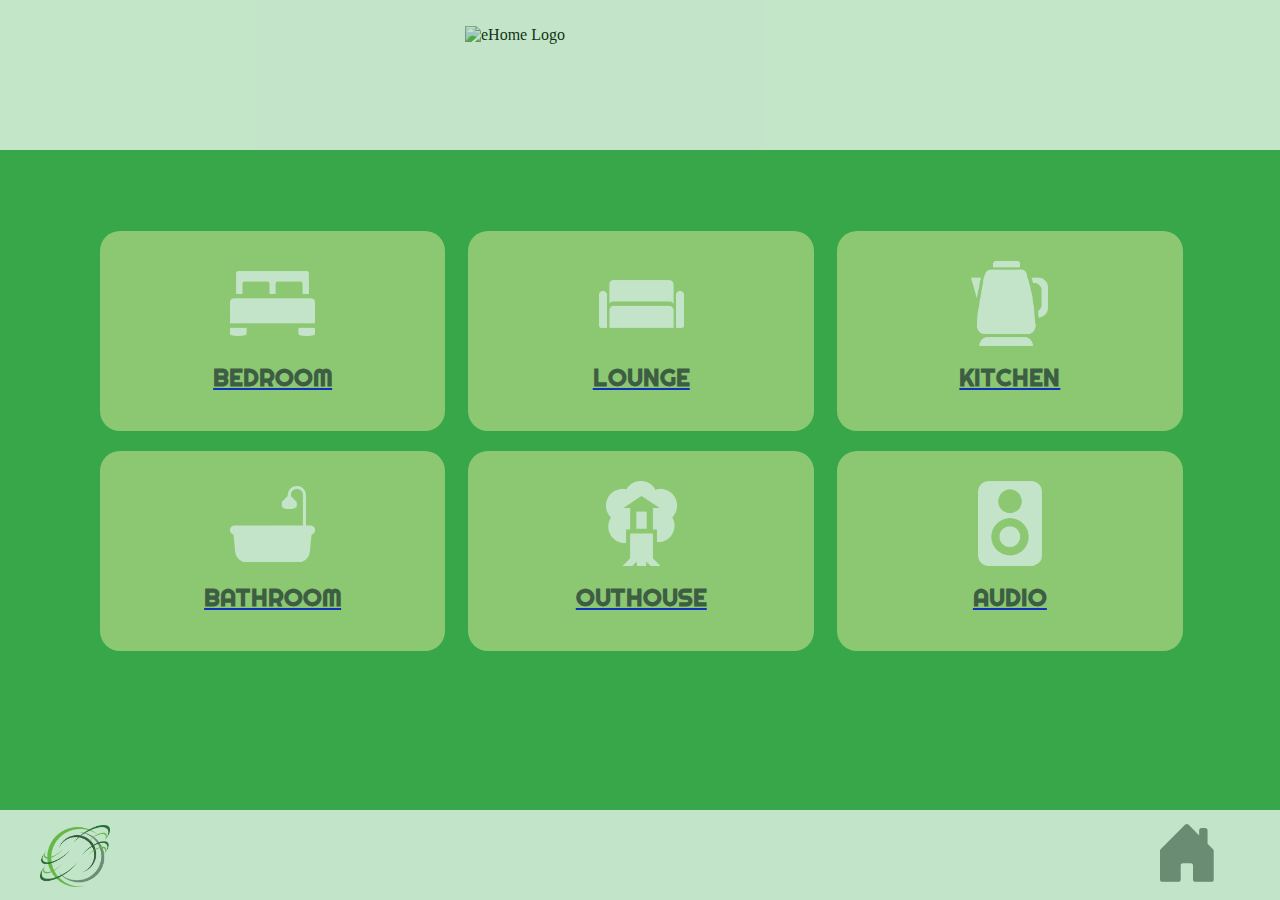
==== index.html @ 530dd0cd "changed file name index" ====
<!DOCTYPE html>
<html lang="en" dir="ltr">

<head>
  <meta charset="utf-8">
  <meta name="viewport" content="width=device-width, initial-scale=1.0">
  <link rel="stylesheet" href="css/main.css">
  <link rel="shortcut icon" href="css/site-images/eworld-logo3.png" type="image/x-icon">
  <link rel="preconnect" href="https://fonts.googleapis.com">
  <link rel="preconnect" href="https://fonts.gstatic.com" crossorigin>
  <link href="https://fonts.googleapis.com/css2?family=Righteous&display=swap" rel="stylesheet">
  <link href="https://fonts.googleapis.com/css2?family=Quicksand:wght@300;400;500;600;700&display=swap"
    rel="stylesheet">
  <title>EHOME</title>
  <link rel="stylesheet" href="https://cdn.jsdelivr.net/npm/bootstrap-icons@1.8.1/font/bootstrap-icons.css">
</head>

<body class="home-body">

  <!-- This div contains the white, top header with the logo inside. -->
  <div class="header"><img class="header-logo" src="css/site-images/ehome-logo1.png" alt="eHome Logo">
    <img class="header-logo2" src="css/site-images/ehome-logo2.png" alt="eHome Logo">
  </div>

  <!-- This div contains the six category boxes on the home page. -->
  <div class="categories-container">

    <!-- The six divs below are the category boxes. -->
    <div class="category-home1">
      <a href="categories1.html">
        <div class="bedroom-icon"></div>
      </a>
      <a href="categories1.html">
        <h1>BEDROOM</h1>
      </a>
    </div>

    <div class="category-home2">
      <a href="categories1.html">
        <div class="lounge-icon"></div>
      </a>
      <a href="categories1.html">
        <h1>LOUNGE</h1>
      </a>
    </div>

    <div class="category-home1">
      <a href="categories1.html">
        <div class="kitchen-icon"></div>
      </a>
      <a href="categories1.html">
        <h1>KITCHEN</h1>
      </a>
    </div>

    <div class="category-home2">
      <a href="categories2.html">
        <div class="bathroom-icon"></div>
      </a>
      <a href="categories2.html">
        <h1>BATHROOM</h1>
      </a>
    </div>

    <div class="category-home1">
      <a href="categories1.html">
        <div class="outhouse-icon"></div>
      </a>
      <a href="categories1.html">
        <h1>OUTHOUSE</h1>
      </a>
    </div>

    <div class="category-home2">
      <a href="categories3.html">
        <div class="audio-icon"></div>
      </a>
      <a href="categories3.html">
        <h1>AUDIO</h1>
      </a>
    </div>

  </div>

  <div class="spacer"></div>

  <!-- This div is for the white footer that hold the pictorial logo & the icons. -->
  <div class="footer">
    <img class="pictorial" src="css/site-images/eworld-logo3.png" alt="Pictorial Logo">
    <i id="home-icon-home" class="bi bi-house-door-fill"></i>
  </div>



</body>

</html>
---- css/main.css ----
html {
  max-width: 100%;
  overflow-x: hidden;
}

.bedroom-icon {
  background-size: contain;
  background-repeat: no-repeat;
  background-position: center;
  width: 55px;
  height: 55px;
  margin: 0 auto;
  margin-top: 20px;
  background-image: url("site-images/bed-icon.png");
}

.lounge-icon {
  background-size: contain;
  background-repeat: no-repeat;
  background-position: center;
  width: 55px;
  height: 55px;
  margin: 0 auto;
  margin-top: 20px;
  background-image: url("site-images/couch-icon.png");
}

.kitchen-icon {
  background-size: contain;
  background-repeat: no-repeat;
  background-position: center;
  width: 55px;
  height: 55px;
  margin: 0 auto;
  margin-top: 20px;
  background-image: url("site-images/kettle-icon.png");
}

.bathroom-icon {
  background-size: contain;
  background-repeat: no-repeat;
  background-position: center;
  width: 55px;
  height: 55px;
  margin: 0 auto;
  margin-top: 20px;
  background-image: url("site-images/bath-icon.png");
}

.outhouse-icon {
  background-size: contain;
  background-repeat: no-repeat;
  background-position: center;
  width: 55px;
  height: 55px;
  margin: 0 auto;
  margin-top: 20px;
  background-image: url("site-images/outhouse-icon.png");
}

.audio-icon {
  background-size: contain;
  background-repeat: no-repeat;
  background-position: center;
  width: 55px;
  height: 55px;
  margin: 0 auto;
  margin-top: 20px;
  background-image: url("site-images/speaker.png");
}

.down-icon {
  background-size: contain;
  background-repeat: no-repeat;
  background-position: center;
  width: 55px;
  height: 55px;
  margin: 0 auto;
  margin-top: 20px;
  background-image: url("site-images/down-icon.png");
}

.lamp-icon {
  background-size: contain;
  background-repeat: no-repeat;
  background-position: center;
  width: 55px;
  height: 55px;
  margin: 0 auto;
  margin-top: 20px;
  background-image: url("site-images/lamp-icon.png");
}

.heater-icon {
  background-size: contain;
  background-repeat: no-repeat;
  background-position: center;
  width: 55px;
  height: 55px;
  margin: 0 auto;
  margin-top: 20px;
  background-image: url("site-images/heater-icon.png");
}

.mirror-icon {
  background-size: contain;
  background-repeat: no-repeat;
  background-position: center;
  width: 55px;
  height: 55px;
  margin: 0 auto;
  margin-top: 20px;
  background-image: url("site-images/mirror-icon.png");
}

.ueboom-icon {
  background-size: contain;
  background-repeat: no-repeat;
  background-position: center;
  width: 55px;
  height: 55px;
  margin: 0 auto;
  margin-top: 20px;
  background-image: url("site-images/ueboom-icon.png");
}

.surround-icon {
  background-size: contain;
  background-repeat: no-repeat;
  background-position: center;
  width: 55px;
  height: 55px;
  margin: 0 auto;
  margin-top: 20px;
  background-image: url("site-images/surround-icon.png");
}

.stereo-icon {
  background-size: contain;
  background-repeat: no-repeat;
  background-position: center;
  width: 55px;
  height: 55px;
  margin: 0 auto;
  margin-top: 20px;
  background-image: url("site-images/speaker.png");
}

h1 {
  font-family: "Righteous", cursive;
  font-size: 14px;
  color: #414042;
}

.health-heading {
  font-family: "Quicksand", sans-serif;
  font-size: 14px;
  margin-left: 8%;
  margin-top: -5px;
  color: #414042;
}

.home-body {
  margin: 0;
  background-color: #37A749;
  background-size: 100% 632px;
  background-image: url("site-images/stereo-verticle.jpg");
}

.options-body {
  margin: 0;
  background-color: #37A749;
  background-size: 100% 632px;
  background-image: url("site-images/lamp-verticle.jpg");
}

.options2-body {
  margin: 0;
  background-color: #37A749;
  background-size: 100% 632px;
  background-image: url("site-images/oven-verticle.jpg");
}

.options3-body {
  margin: 0;
  background-color: #37A749;
  background-size: 100% 632px;
  background-image: url("site-images/mirror-verticle.jpg");
}

.options4-body {
  margin: 0;
  background-color: #37A749;
  background-size: 100% 632px;
  background-image: url("site-images/speaker-verticle.jpg");
}

.header {
  width: 100%;
  height: 100px;
  background-color: white;
  opacity: 70%;
}

.header-logo {
  width: 188px;
  height: 62.5px;
  display: block;
  margin-left: auto;
  margin-right: auto;
  padding-top: 20px;
}

.header-logo2 {
  width: 0%;
  height: 0px;
}

.categories-container {
  display: flex;
  flex-wrap: wrap;
  width: 80%;
  height: 260px;
  margin-top: 20px;
  margin-left: 10%;
}

.spacer, .spacer3 {
  width: 0%;
  height: 0px;
}

.category-home1 {
  width: 45%;
  height: 115px;
  background-color: #B0D684;
  opacity: 70%;
  border-radius: 20px;
  margin-top: 20px;
  text-align: center;
}

.category-home2 {
  width: 45%;
  height: 115px;
  background-color: #B0D684;
  opacity: 70%;
  border-radius: 20px;
  margin-top: 20px;
  text-align: center;
  margin-left: 10%;
}

.footer {
  width: 100%;
  height: 65px;
  background-color: white;
  opacity: 70%;
  position: fixed;
  bottom: 0;
}

.pictorial {
  width: 50px;
  height: 45px;
  margin-left: 20px;
  margin-top: 10px;
}

.bi-house-door-fill {
  font-size: 50px;
  color: #37A749;
  position: fixed;
  bottom: 3px;
  right: 20px;
}

#home-icon-home {
  font-size: 50px;
  color: #808285;
  position: fixed;
  bottom: 3px;
  right: 20px;
}

.categories-container2 {
  display: flex;
  flex-wrap: wrap;
  width: 80%;
  height: 260px;
  margin-top: 20px;
  margin-left: 10%;
  height: 260px;
}

.category-home3, .category-home3-2 {
  width: 45%;
  height: 115px;
  background-color: #B0D684;
  opacity: 70%;
  border-radius: 20px;
  margin-top: 20px;
  text-align: center;
}

.category-home4 {
  width: 45%;
  height: 115px;
  background-color: #B0D684;
  opacity: 70%;
  border-radius: 20px;
  margin-top: 20px;
  text-align: center;
  margin-left: 10%;
}

.category-home5 {
  width: 45%;
  height: 115px;
  background-color: #37A749;
  opacity: 70%;
  border-radius: 20px;
  margin-top: 20px;
  text-align: center;
  margin-left: 10%;
}

.plus-icon-box {
  width: 51px;
  height: 54px;
  margin: 0 auto;
  margin-top: 20px;
}

.bi-plus-circle-fill {
  font-size: 50px;
  color: white;
}

.options-container, .add-container {
  display: flex;
  flex-wrap: wrap;
  width: 90%;
  height: 510px;
  margin-top: 30px;
  margin-left: 5%;
}

.option-box1 {
  width: 100%;
  background-color: #B0D684;
  opacity: 70%;
  border-radius: 20px;
  height: 150px;
  margin-bottom: 10px;
}

.option-box2 {
  width: 100%;
  background-color: #B0D684;
  opacity: 70%;
  border-radius: 20px;
  height: 190px;
  margin-bottom: 10px;
}

.option-box3 {
  width: 100%;
  background-color: #B0D684;
  opacity: 70%;
  border-radius: 20px;
  background-color: #37A749;
  height: 150px;
}

.bi-arrow-left-circle-fill {
  font-size: 45px;
  color: #37A749;
  position: fixed;
  bottom: 5px;
  right: 85px;
}

.option-title {
  font-family: "Righteous", cursive;
  font-size: 20px;
  text-align: center;
  color: #414042;
  margin-top: 20px;
}

h2 {
  font-family: "Righteous", cursive;
  font-size: 18px;
  text-align: center;
  color: #414042;
}

.on-off {
  display: flex;
  flex-wrap: wrap;
  width: 76%;
  height: 45px;
  margin-left: 13%;
  margin-top: 35px;
}

.on-off-text {
  font-family: "Quicksand", sans-serif;
  font-size: 18px;
  margin-top: 10px;
}

.switch {
  position: fixed;
  display: inline-block;
  right: 15%;
  width: 90px;
  height: 44px;
}

.switch input {
  opacity: 0;
  width: 0;
  height: 0;
}

.slider {
  position: absolute;
  cursor: pointer;
  top: 0;
  left: 0;
  right: 0;
  bottom: 0;
  background-color: #808285;
  transition: 0.4s;
  border-radius: 50px;
}

.slider:before {
  position: absolute;
  content: "";
  height: 36px;
  width: 36px;
  left: 3px;
  bottom: 4px;
  background-color: white;
  transition: 0.4s;
  border-radius: 50px;
}

input:checked + .slider {
  background-color: #37A749;
}

input:checked + .slider:before {
  transform: translateX(46px);
}

.range-slider1 {
  height: 25px;
  width: 80%;
  border-radius: 10px;
  margin: 0 auto;
}

.field {
  width: 100%;
  margin: 0 auto;
}

.range-slider1 input {
  -webkit-appearance: none;
  width: 99%;
  height: 20px;
  background-color: #37A749;
  border-radius: 50px;
}

.range-slider1 input::-webkit-slider-thumb {
  -webkit-appearance: none;
  width: 36px;
  height: 36px;
  border-radius: 50%;
  background: white;
}

.range-slider1 input::-moz-range-thumb {
  -webkit-appearance: none;
  width: 20px;
  height: 20px;
  background: red;
  border-radius: 50%;
  background: #664AFF;
  border: 1px solid #664AFF;
  cursor: pointer;
}

.battery {
  font-family: "Righteous", cursive;
  font-size: 58px;
  color: white;
  text-align: center;
  margin-top: -10px;
}

.skip-buttons {
  width: 170px;
  height: 55px;
  margin: 0 auto;
  margin-top: -15px;
}

.bi-arrow-left-circle {
  font-size: 50px;
  color: white;
}

.bi-arrow-right-circle {
  font-size: 50px;
  color: white;
  margin-left: 65px;
}

.option-box4 {
  width: 100%;
  height: 500px;
  background-color: #B0D684;
  opacity: 70%;
  border-radius: 20px;
}

.bar-container {
  width: 80%;
  height: 180px;
  margin: 0 auto;
}

.add-name {
  width: 94%;
  height: 37px;
  background-color: #414042;
  color: white;
  font-size: 18px;
  font-family: "Quicksand", sans-serif;
  padding-left: 12px;
  border: none;
  border-radius: 50px;
}

.dropdown-rooms-button1, .dropdown-rooms-button2 {
  width: 230px;
  height: 40px;
  margin-top: 30px;
  background-color: #414042;
  font-family: "Righteous", cursive;
  text-align: left;
  padding-left: 16px;
  color: white;
  font-size: 16px;
  border: none;
  border-radius: 50px;
}

.dropdown1, .dropdown2 {
  position: relative;
  display: inline-block;
}

.dropdown-content1, .dropdown-content2 {
  display: none;
  position: absolute;
  background-color: #37A749;
  min-width: 230px;
  z-index: 1;
  border-radius: 10px;
}

.dropdown-content1 a, .dropdown-content2 a {
  color: white;
  font-family: "Quicksand", sans-serif;
  padding: 10px 16px;
  text-decoration: none;
  display: block;
}

.show, .show2 {
  display: block;
}

.bluetooth-container {
  display: flex;
  flex-wrap: wrap;
  width: 80%;
  height: 80px;
  margin: 0 auto;
  margin-top: 30px;
}

.bluetooth-text, .visit-text {
  width: 63%;
  text-align: left;
  margin-right: 10%;
  color: #414042;
}

.visit-container {
  display: flex;
  flex-wrap: wrap;
  width: 80%;
  margin: 0 auto;
  margin-top: 10px;
  height: 110px;
}

.visit-container-laptop {
  width: 0%;
  height: 0px;
}

.visit-text-laptop {
  font-size: 0px;
}

.option-box5 {
  width: 0%;
  height: 0px;
}

.bi-arrow-up-right-circle {
  font-size: 50px;
  color: white;
  position: absolute;
  top: 66%;
}

#laptop-up-right-arrow {
  font-size: 0px;
}

.bi-bluetooth {
  font-size: 50px;
  color: #414042;
  margin-top: 12px;
}

@media only screen and (min-width: 425px) {
  h1 {
    font-size: 16px;
  }
  .categories-container {
    display: flex;
    flex-wrap: wrap;
    width: 70%;
    height: 260px;
    margin-top: 5px;
    margin-left: 15%;
  }
  .category-home1 {
    width: 45%;
    height: 130px;
    background-color: #B0D684;
    opacity: 70%;
    border-radius: 20px;
    margin-top: 15px;
    text-align: center;
  }
  .category-home2 {
    width: 45%;
    height: 130px;
    background-color: #B0D684;
    opacity: 70%;
    border-radius: 20px;
    margin-top: 15px;
    text-align: center;
    margin-left: 10%;
  }
  .categories-container2 {
    width: 70%;
    height: 260px;
    margin-top: 5px;
    margin-left: 15%;
    margin-top: 30px;
  }
  .category-home3, .category-home3-2 {
    width: 45%;
    height: 130px;
    background-color: #B0D684;
    opacity: 70%;
    border-radius: 20px;
    margin-top: 15px;
    text-align: center;
  }
  .category-home4 {
    width: 45%;
    height: 130px;
    background-color: #B0D684;
    opacity: 70%;
    border-radius: 20px;
    margin-top: 15px;
    text-align: center;
    margin-left: 10%;
  }
  .category-home5 {
    width: 45%;
    height: 130px;
    margin-top: 15px;
  }
  .bi-plus-circle-fill {
    font-size: 55px;
  }
  .dropdown-rooms-button1, .dropdown-rooms-button2 {
    width: 300px;
  }
  .dropdown-content1, .dropdown-content2 {
    min-width: 300px;
  }
  .bluetooth-text, .visit-text {
    margin-right: 15%;
  }
}
@media only screen and (min-width: 768px) {
  .bedroom-icon, .lounge-icon, .kitchen-icon, .bathroom-icon, .outhouse-icon, .audio-icon, .down-icon, .lamp-icon, .heater-icon, .mirror-icon, .ueboom-icon, .surround-icon, .stereo-icon {
    width: 85px;
    height: 85px;
    margin: 0 auto;
    margin-top: 45px;
  }
  .home-body, .options-body, .options2-body, .options3-body, .options4-body {
    margin: 0;
    background-color: #37A749;
    background-size: 100% 1200px;
  }
  h1 {
    font-family: "Righteous", cursive;
    font-size: 24px;
    color: #414042;
  }
  .health-heading {
    font-family: "Quicksand", sans-serif;
    font-size: 24px;
    margin-left: 0px;
    margin-top: 35px;
    text-align: center;
  }
  .header {
    width: 100%;
    height: 130px;
    background-color: white;
    opacity: 70%;
  }
  .header-logo {
    width: 0%;
    height: 0px;
  }
  .header-logo2 {
    width: 300px;
    height: 100px;
    display: block;
    margin-left: auto;
    margin-right: auto;
    padding-top: 6px;
  }
  .categories-container {
    display: flex;
    flex-wrap: wrap;
    width: 76%;
    height: 760px;
    margin-top: 30px;
    margin-left: 12%;
  }
  .spacer, .spacer3 {
    width: 76%;
    height: 100px;
    margin-left: 12%;
  }
  .spacer2 {
    width: 76%;
    height: 260px;
    margin-left: 12%;
  }
  .category-home1 {
    width: 45%;
    height: 220px;
    margin-top: 1px;
  }
  .category-home2 {
    width: 45%;
    height: 220px;
    margin-top: 1px;
    margin-left: 10%;
  }
  .footer {
    width: 100%;
    height: 90px;
    background-color: white;
    opacity: 70%;
    position: fixed;
    bottom: 0;
  }
  .pictorial {
    width: 70px;
    height: 62px;
    margin-left: 40px;
    margin-top: 15px;
  }
  .bi-house-door-fill {
    font-size: 66px;
    bottom: 6px;
    right: 40px;
  }
  #home-icon-home {
    font-size: 66px;
    bottom: 6px;
    right: 40px;
  }
  .categories-container2 {
    display: flex;
    flex-wrap: wrap;
    width: 76%;
    height: 500px;
    margin-top: 120px;
    margin-left: 12%;
  }
  .category-home3 {
    width: 45%;
    height: 220px;
    margin-top: 1px;
  }
  .category-home3-2 {
    width: 45%;
    height: 220px;
    background-color: #B0D684;
    opacity: 70%;
    border-radius: 20px;
    margin-top: 30px;
    text-align: center;
  }
  .category-home4 {
    width: 45%;
    height: 220px;
    margin-top: 1px;
    margin-left: 10%;
  }
  .category-home5 {
    width: 45%;
    height: 220px;
    background-color: #37A749;
    opacity: 70%;
    border-radius: 20px;
    margin-top: 30px;
    text-align: center;
    margin-left: 10%;
  }
  .plus-icon-box {
    width: 100px;
    height: 100px;
    margin: 0 auto;
    margin-top: 40px;
  }
  .bi-plus-circle-fill {
    font-size: 86px;
    color: white;
  }
  .options-container, .add-container {
    display: flex;
    flex-wrap: wrap;
    width: 90%;
    height: 1000px;
    margin-top: 30px;
    margin-left: 5%;
  }
  .option-box1 {
    width: 100%;
    background-color: #B0D684;
    opacity: 70%;
    border-radius: 20px;
    height: 285px;
    margin-bottom: 10px;
  }
  .option-box2 {
    width: 100%;
    background-color: #B0D684;
    opacity: 70%;
    border-radius: 20px;
    height: 320px;
    margin-bottom: 10px;
  }
  .option-box3 {
    width: 100%;
    background-color: #B0D684;
    opacity: 70%;
    border-radius: 20px;
    background-color: #37A749;
    height: 300px;
  }
  .bi-arrow-left-circle-fill {
    font-size: 56px;
    bottom: 8px;
    right: 140px;
  }
  .option-title {
    font-size: 32px;
    margin-top: 40px;
  }
  h2 {
    font-family: "Righteous", cursive;
    font-size: 24px;
    text-align: center;
  }
  .on-off {
    margin-top: 75px;
  }
  .on-off-text {
    font-size: 24px;
  }
  .switch {
    position: absolute;
    display: inline-block;
    right: 20%;
    width: 120px;
    height: 64px;
  }
  .slider:before {
    height: 54px;
    width: 54px;
    left: 5px;
    bottom: 5px;
  }
  input:checked + .slider:before {
    transform: translateX(54px);
  }
  .range-slider1 {
    width: 65%;
    height: 65px;
    padding-top: 20px;
  }
  .range-slider1 input {
    height: 35px;
  }
  .range-slider1 input::-webkit-slider-thumb {
    width: 50px;
    height: 50px;
  }
  .battery {
    font-family: "Righteous", cursive;
    font-size: 100px;
    color: white;
    text-align: center;
    margin-top: 50px;
  }
  .skip-buttons {
    width: 170px;
    height: 55px;
    margin: 0 auto;
    margin-top: -15px;
  }
  .bi-arrow-left-circle {
    font-size: 50px;
    color: white;
  }
  .bi-arrow-right-circle {
    font-size: 50px;
    color: white;
    margin-left: 65px;
  }
  .option-box4 {
    width: 84%;
    height: 800px;
    margin-top: 30px;
    margin-left: 8%;
  }
  .bar-container {
    width: 70%;
  }
  .add-name {
    height: 60px;
    font-size: 24px;
    padding-left: 20px;
  }
  .dropdown-rooms-button1, .dropdown-rooms-button2 {
    width: 396px;
    height: 60px;
    padding-left: 24px;
    font-size: 24px;
  }
  .dropdown-content1, .dropdown-content2 {
    min-width: 396px;
  }
  .dropdown-content1 a, .dropdown-content2 a {
    font-size: 18px;
  }
  .bluetooth-container {
    width: 55%;
    margin-top: 150px;
  }
  .bluetooth-text, .visit-text {
    width: 63%;
    margin-right: 10%;
  }
  .visit-container {
    width: 55%;
    margin-top: 50px;
  }
  .option-box5 {
    width: 0%;
    height: 0px;
  }
  .bi-arrow-up-right-circle {
    font-size: 80px;
    top: 105%;
  }
  #laptop-up-right-arrow {
    font-size: 0px;
  }
  .bi-bluetooth {
    font-size: 80px;
  }
}
@media only screen and (min-width: 1024px) {
  .bedroom-icon {
    background-size: contain;
    background-repeat: no-repeat;
    background-position: center;
    width: 85px;
    height: 85px;
    margin: 0 auto;
    margin-top: 30px;
    background-image: url("site-images/bed-icon.png");
  }
  .lounge-icon {
    background-size: contain;
    background-repeat: no-repeat;
    background-position: center;
    width: 85px;
    height: 85px;
    margin: 0 auto;
    margin-top: 30px;
    background-image: url("site-images/couch-icon.png");
  }
  .kitchen-icon {
    background-size: contain;
    background-repeat: no-repeat;
    background-position: center;
    width: 85px;
    height: 85px;
    margin: 0 auto;
    margin-top: 30px;
    background-image: url("site-images/kettle-icon.png");
  }
  .bathroom-icon {
    background-size: contain;
    background-repeat: no-repeat;
    background-position: center;
    width: 85px;
    height: 85px;
    margin: 0 auto;
    margin-top: 30px;
    background-image: url("site-images/bath-icon.png");
  }
  .outhouse-icon {
    background-size: contain;
    background-repeat: no-repeat;
    background-position: center;
    width: 85px;
    height: 85px;
    margin: 0 auto;
    margin-top: 30px;
    background-image: url("site-images/outhouse-icon.png");
  }
  .audio-icon {
    background-size: contain;
    background-repeat: no-repeat;
    background-position: center;
    width: 85px;
    height: 85px;
    margin: 0 auto;
    margin-top: 30px;
    background-image: url("site-images/speaker.png");
  }
  .down-icon {
    background-size: contain;
    background-repeat: no-repeat;
    background-position: center;
    width: 85px;
    height: 85px;
    margin: 0 auto;
    margin-top: 30px;
    background-image: url("site-images/down-icon.png");
  }
  .lamp-icon {
    background-size: contain;
    background-repeat: no-repeat;
    background-position: center;
    width: 85px;
    height: 85px;
    margin: 0 auto;
    margin-top: 30px;
    background-image: url("site-images/lamp-icon.png");
  }
  .heater-icon {
    background-size: contain;
    background-repeat: no-repeat;
    background-position: center;
    width: 85px;
    height: 85px;
    margin: 0 auto;
    margin-top: 30px;
    background-image: url("site-images/heater-icon.png");
  }
  .mirror-icon {
    background-size: contain;
    background-repeat: no-repeat;
    background-position: center;
    width: 85px;
    height: 85px;
    margin: 0 auto;
    margin-top: 30px;
    background-image: url("site-images/mirror-icon.png");
  }
  .ueboom-icon {
    background-size: contain;
    background-repeat: no-repeat;
    background-position: center;
    width: 85px;
    height: 85px;
    margin: 0 auto;
    margin-top: 30px;
    background-image: url("site-images/ueboom-icon.png");
  }
  .surround-icon {
    background-size: contain;
    background-repeat: no-repeat;
    background-position: center;
    width: 85px;
    height: 85px;
    margin: 0 auto;
    margin-top: 30px;
    background-image: url("site-images/surround-icon.png");
  }
  .stereo-icon {
    background-size: contain;
    background-repeat: no-repeat;
    background-position: center;
    width: 85px;
    height: 85px;
    margin: 0 auto;
    margin-top: 30px;
    background-image: url("site-images/speaker.png");
  }
  .home-body {
    margin: 0;
    background-color: #37A749;
    background-size: 100% 1180px;
    background-image: url("site-images/stereo-horizontal.jpg");
  }
  .options-body {
    margin: 0;
    background-color: #37A749;
    background-size: 100% 1180px;
    background-image: url("site-images/lamp-horizontal.jpg");
  }
  .options2-body {
    margin: 0;
    background-color: #37A749;
    background-size: 100% 1180px;
    background-image: url("site-images/oven-horizontal.jpg");
  }
  .options3-body {
    margin: 0;
    background-color: #37A749;
    background-size: 100% 1180px;
    background-image: url("site-images/mirror-horizontal.jpg");
  }
  .options4-body {
    margin: 0;
    background-color: #37A749;
    background-size: 100% 1180px;
    background-image: url("site-images/speaker-horizontal.jpg");
  }
  h1 {
    font-family: "Righteous", cursive;
    font-size: 24px;
    color: #414042;
  }
  .health-heading {
    font-family: "Quicksand", sans-serif;
    font-size: 24px;
    margin-left: 40px;
    margin-top: 35px;
    margin-right: 40px;
    text-align: center;
  }
  .home-body, .options-body {
    margin: 0;
    background-image: url("site-images/stereo-horizontal.jpg");
    background-color: #37A749;
    background-size: 100% 900px;
  }
  .header {
    width: 100%;
    height: 150px;
    background-color: white;
    opacity: 70%;
  }
  .header-logo {
    width: 0%;
    height: 0px;
  }
  .header-logo2 {
    width: 350px;
    height: 115px;
    display: block;
    margin-left: auto;
    margin-right: auto;
    padding-top: 6px;
  }
  .categories-container {
    display: flex;
    flex-wrap: wrap;
    width: 90%;
    height: 440px;
    margin-top: 80px;
    margin-left: 6%;
  }
  .spacer, .spacer2, .spacer3 {
    width: 100%;
    height: 110px;
    margin: 0 auto;
  }
  .category-home1 {
    width: 30%;
    height: 200px;
    background-color: #B0D684;
    opacity: 70%;
    border-radius: 20px;
    margin-top: 1px;
    margin-left: 2%;
    text-align: center;
  }
  .category-home2 {
    width: 30%;
    height: 200px;
    background-color: #B0D684;
    opacity: 70%;
    border-radius: 20px;
    margin-top: 1px;
    margin-left: 2%;
    text-align: center;
  }
  .placeholder {
    background-color: grey;
    width: 100px;
    height: 100px;
    margin: 0 auto;
    margin-top: 40px;
  }
  .footer {
    width: 100%;
    height: 90px;
    background-color: white;
    opacity: 70%;
    position: fixed;
    bottom: 0;
  }
  .pictorial {
    width: 70px;
    height: 62px;
    margin-left: 40px;
    margin-top: 15px;
  }
  .bi-house-door-fill {
    font-size: 66px;
    bottom: 6px;
    right: 60px;
  }
  #home-icon-home {
    font-size: 66px;
    bottom: 6px;
    right: 60px;
  }
  .categories-container2 {
    display: flex;
    flex-wrap: wrap;
    width: 90%;
    height: 440px;
    margin-top: 80px;
    margin-left: 6%;
  }
  .category-home3 {
    width: 30%;
    height: 200px;
    background-color: #B0D684;
    opacity: 70%;
    border-radius: 20px;
    margin-top: 1px;
    margin-left: 2%;
    text-align: center;
  }
  .category-home3-2 {
    width: 30%;
    height: 200px;
    background-color: #B0D684;
    opacity: 70%;
    border-radius: 20px;
    margin-top: 1px;
    margin-left: 2%;
    text-align: center;
  }
  .category-home4 {
    width: 30%;
    height: 200px;
    background-color: #B0D684;
    opacity: 70%;
    border-radius: 20px;
    margin-top: 1px;
    margin-left: 2%;
    text-align: center;
  }
  .category-home5 {
    width: 30%;
    height: 200px;
    background-color: #37A749;
    margin-top: 1px;
    margin-left: 2%;
  }
  .plus-icon-box {
    width: 100px;
    height: 100px;
    margin: 0 auto;
    margin-top: 40px;
  }
  .options-container {
    display: flex;
    flex-wrap: wrap;
    width: 90%;
    height: 600px;
    margin-top: 80px;
    margin-left: 6.5%;
  }
  .option-box1 {
    width: 31%;
    height: 600px;
    background-color: #B0D684;
    opacity: 70%;
    border-radius: 20px;
    margin-top: 0px;
    margin-bottom: 0px;
    margin-right: 2%;
  }
  .option-box2 {
    width: 31%;
    height: 600px;
    background-color: #B0D684;
    opacity: 70%;
    border-radius: 20px;
    margin-top: 0px;
    margin-bottom: 0px;
    height: 510px;
    padding-top: 90px;
  }
  .option-box3 {
    width: 31%;
    height: 510px;
    padding-top: 90px;
    margin-top: 0px;
    margin-left: 2%;
    margin-bottom: 0px;
  }
  h2 {
    font-family: "Righteous", cursive;
    font-size: 32px;
    text-align: center;
  }
  .on-off {
    display: flex;
    flex-wrap: wrap;
    width: 45%;
    height: 65px;
    margin: 0 auto;
    margin-top: 115px;
  }
  .on-off-text {
    font-family: "Quicksand", sans-serif;
    font-size: 32px;
    margin-top: 15px;
  }
  .switch {
    position: absolute;
    display: inline-block;
    right: 73.5%;
    top: 415px;
    width: 120px;
    height: 64px;
  }
  .slider:before {
    position: absolute;
    content: "";
    height: 54px;
    width: 54px;
    left: 5px;
  }
  .range-slider1 {
    margin-top: 50px;
  }
  .battery {
    margin-top: 80px;
  }
  .bi-arrow-left-circle {
    font-size: 60px;
  }
  .bi-arrow-right-circle {
    font-size: 60px;
    margin-left: 45px;
  }
  .add-container {
    height: 600px;
    margin-top: 80px;
  }
  .option-box4 {
    width: 58%;
    height: 600px;
    margin-top: 0px;
    margin-left: 0%;
  }
  .option-box5 {
    width: 40%;
    height: 600px;
    background-color: #37A749;
    opacity: 70%;
    border-radius: 20px;
    margin-top: 0px;
    margin-left: 2%;
  }
  .bar-container {
    height: 250px;
    margin-top: 50px;
  }
  .dropdown-rooms-button1, .dropdown-rooms-button2 {
    width: 375px;
  }
  .dropdown-content1 a, .dropdown-content2 a {
    font-size: 18px;
    padding: 8px 16px;
  }
  .bluetooth-container {
    width: 70%;
    margin-top: 50px;
  }
  .visit-text {
    display: none;
  }
  .visit-container {
    display: none;
  }
  .visit-container-laptop {
    width: 70%;
    margin: 0 auto;
    margin-top: 80px;
  }
  .visit-text-laptop {
    font-size: 32px;
    width: 100%;
    text-align: center;
    margin-right: 0%;
    color: #414042;
  }
  #laptop-up-right-arrow {
    font-size: 80px;
    color: white;
    position: absolute;
    left: 73%;
    top: 66%;
  }
  .bi-bluetooth {
    margin-top: 20px;
  }
  .bi-arrow-left-circle-fill {
    font-size: 56px;
    bottom: 8px;
    right: 180px;
  }
}
@media only screen and (min-width: 1440px) {
  .categories-container, .categories-container2 {
    display: flex;
    flex-wrap: wrap;
    width: 70%;
    height: 440px;
    margin-top: 80px;
    margin-left: 15%;
  }
  .switch {
    position: absolute;
    display: inline-block;
    right: 75%;
    top: 415px;
    width: 120px;
    height: 64px;
  }
  .add-container {
    width: 80%;
    height: 600px;
    margin-top: 80px;
    margin-left: 10%;
  }
  .dropdown-rooms-button1, .dropdown-rooms-button2 {
    width: 470px;
  }
  #laptop-up-right-arrow {
    font-size: 86px;
    color: white;
    position: absolute;
    left: 71%;
    top: 66%;
  }
  .on-off-text {
    font-family: "Quicksand", sans-serif;
    font-size: 32px;
    margin-top: 15px;
    margin: 0 auto;
  }
}
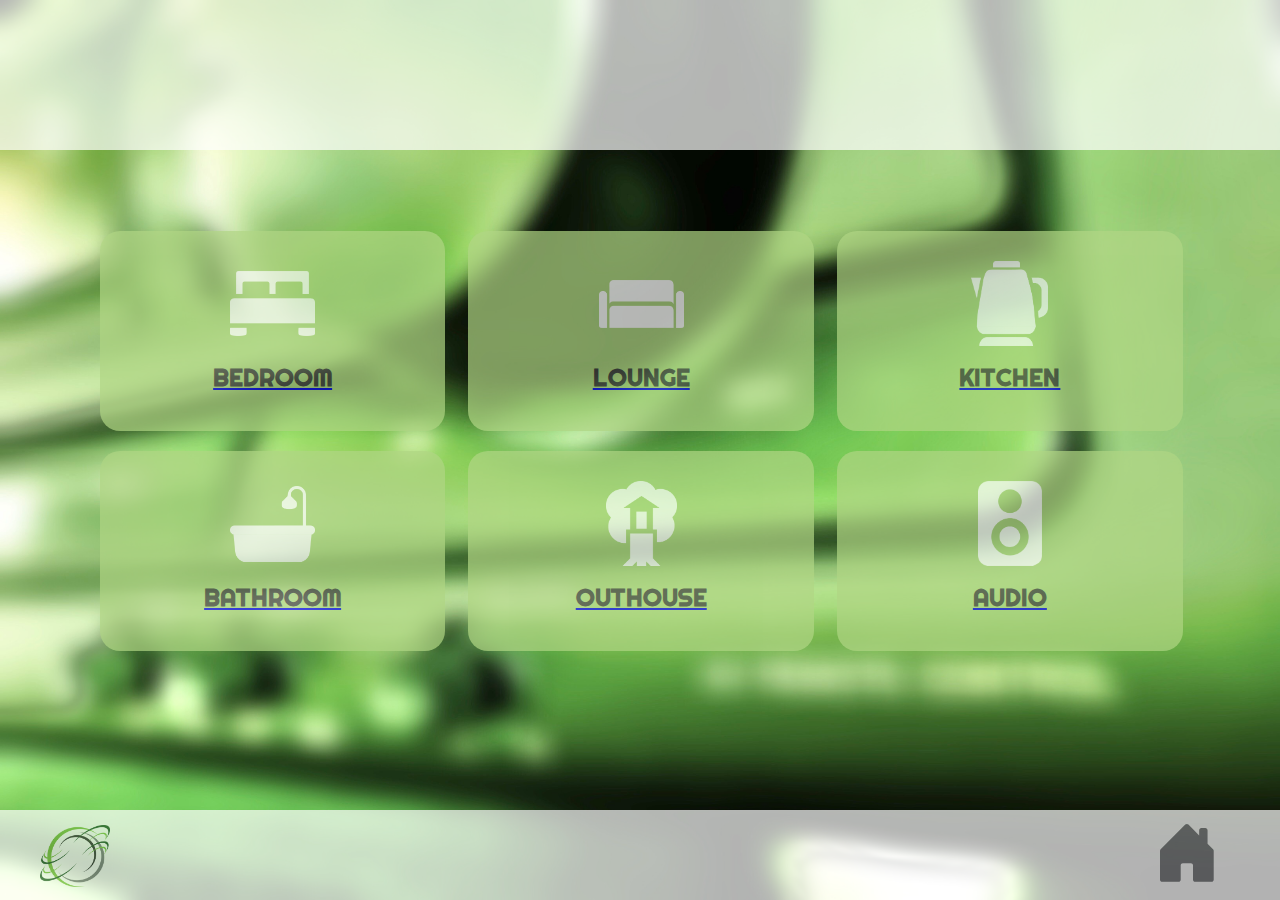
==== commit 830bc008: "fixed logos" ====
--- a/index.html
+++ b/index.html
@@ -18,8 +18,9 @@
 <body class="home-body">
 
   <!-- This div contains the white, top header with the logo inside. -->
-  <div class="header"><img class="header-logo" src="css/site-images/ehome-logo1.png" alt="eHome Logo">
-    <img class="header-logo2" src="css/site-images/ehome-logo2.png" alt="eHome Logo">
+  <div class="header">
+    <div class="header-logo"></div>
+    <div class="header-logo2"></div>
   </div>
 
   <!-- This div contains the six category boxes on the home page. -->
--- a/css/main.css
+++ b/css/main.css
@@ -147,13 +147,13 @@
 }
 
 h1 {
-  font-family: "Righteous", cursive;
+  font-family: 'Righteous', cursive;
   font-size: 14px;
   color: #414042;
 }
 
 .health-heading {
-  font-family: "Quicksand", sans-serif;
+  font-family: 'Quicksand', sans-serif;
   font-size: 14px;
   margin-left: 8%;
   margin-top: -5px;
@@ -164,35 +164,35 @@
   margin: 0;
   background-color: #37A749;
   background-size: 100% 632px;
-  background-image: url("site-images/stereo-verticle.jpg");
+  background-image: url("site-images/stereo-verticle.png");
 }
 
 .options-body {
   margin: 0;
   background-color: #37A749;
   background-size: 100% 632px;
-  background-image: url("site-images/lamp-verticle.jpg");
+  background-image: url("site-images/lamp-verticle.png");
 }
 
 .options2-body {
   margin: 0;
   background-color: #37A749;
   background-size: 100% 632px;
-  background-image: url("site-images/oven-verticle.jpg");
+  background-image: url("site-images/oven-verticle.png");
 }
 
 .options3-body {
   margin: 0;
   background-color: #37A749;
   background-size: 100% 632px;
-  background-image: url("site-images/mirror-verticle.jpg");
+  background-image: url("site-images/mirror-verticle.png");
 }
 
 .options4-body {
   margin: 0;
   background-color: #37A749;
   background-size: 100% 632px;
-  background-image: url("site-images/speaker-verticle.jpg");
+  background-image: url("site-images/speaker-verticle.png");
 }
 
 .header {
@@ -203,15 +203,21 @@
 }
 
 .header-logo {
-  width: 188px;
-  height: 62.5px;
+  background-image: url("site-images/ehome-logo1.png");
+  background-size: cover;
+  background-position: center;
+  width: 258px;
+  height: 40px;
   display: block;
   margin-left: auto;
   margin-right: auto;
-  padding-top: 20px;
+  padding-top: 50px;
 }
 
 .header-logo2 {
+  background-image: url("site-images/ehome-logo2.png");
+  background-size: cover;
+  background-position: center;
   width: 0%;
   height: 0px;
 }
@@ -225,7 +231,8 @@
   margin-left: 10%;
 }
 
-.spacer, .spacer3 {
+.spacer,
+.spacer3 {
   width: 0%;
   height: 0px;
 }
@@ -293,7 +300,8 @@
   height: 260px;
 }
 
-.category-home3, .category-home3-2 {
+.category-home3,
+.category-home3-2 {
   width: 45%;
   height: 115px;
   background-color: #B0D684;
@@ -337,7 +345,8 @@
   color: white;
 }
 
-.options-container, .add-container {
+.options-container,
+.add-container {
   display: flex;
   flex-wrap: wrap;
   width: 90%;
@@ -382,7 +391,7 @@
 }
 
 .option-title {
-  font-family: "Righteous", cursive;
+  font-family: 'Righteous', cursive;
   font-size: 20px;
   text-align: center;
   color: #414042;
@@ -390,7 +399,7 @@
 }
 
 h2 {
-  font-family: "Righteous", cursive;
+  font-family: 'Righteous', cursive;
   font-size: 18px;
   text-align: center;
   color: #414042;
@@ -406,7 +415,7 @@
 }
 
 .on-off-text {
-  font-family: "Quicksand", sans-serif;
+  font-family: 'Quicksand', sans-serif;
   font-size: 18px;
   margin-top: 10px;
 }
@@ -433,7 +442,8 @@
   right: 0;
   bottom: 0;
   background-color: #808285;
-  transition: 0.4s;
+  -webkit-transition: .4s;
+  transition: .4s;
   border-radius: 50px;
 }
 
@@ -445,7 +455,7 @@
   left: 3px;
   bottom: 4px;
   background-color: white;
-  transition: 0.4s;
+  transition: .4s;
   border-radius: 50px;
 }
 
@@ -497,7 +507,7 @@
 }
 
 .battery {
-  font-family: "Righteous", cursive;
+  font-family: 'Righteous', cursive;
   font-size: 58px;
   color: white;
   text-align: center;
@@ -542,18 +552,19 @@
   background-color: #414042;
   color: white;
   font-size: 18px;
-  font-family: "Quicksand", sans-serif;
+  font-family: 'Quicksand', sans-serif;
   padding-left: 12px;
   border: none;
   border-radius: 50px;
 }
 
-.dropdown-rooms-button1, .dropdown-rooms-button2 {
+.dropdown-rooms-button1,
+.dropdown-rooms-button2 {
   width: 230px;
   height: 40px;
   margin-top: 30px;
   background-color: #414042;
-  font-family: "Righteous", cursive;
+  font-family: 'Righteous', cursive;
   text-align: left;
   padding-left: 16px;
   color: white;
@@ -562,12 +573,14 @@
   border-radius: 50px;
 }
 
-.dropdown1, .dropdown2 {
+.dropdown1,
+.dropdown2 {
   position: relative;
   display: inline-block;
 }
 
-.dropdown-content1, .dropdown-content2 {
+.dropdown-content1,
+.dropdown-content2 {
   display: none;
   position: absolute;
   background-color: #37A749;
@@ -576,15 +589,17 @@
   border-radius: 10px;
 }
 
-.dropdown-content1 a, .dropdown-content2 a {
+.dropdown-content1 a,
+.dropdown-content2 a {
   color: white;
-  font-family: "Quicksand", sans-serif;
+  font-family: 'Quicksand', sans-serif;
   padding: 10px 16px;
   text-decoration: none;
   display: block;
 }
 
-.show, .show2 {
+.show,
+.show2 {
   display: block;
 }
 
@@ -597,7 +612,8 @@
   margin-top: 30px;
 }
 
-.bluetooth-text, .visit-text {
+.bluetooth-text,
+.visit-text {
   width: 63%;
   text-align: left;
   margin-right: 10%;
@@ -682,7 +698,8 @@
     margin-left: 15%;
     margin-top: 30px;
   }
-  .category-home3, .category-home3-2 {
+  .category-home3,
+  .category-home3-2 {
     width: 45%;
     height: 130px;
     background-color: #B0D684;
@@ -709,16 +726,20 @@
   .bi-plus-circle-fill {
     font-size: 55px;
   }
-  .dropdown-rooms-button1, .dropdown-rooms-button2 {
+  .dropdown-rooms-button1,
+  .dropdown-rooms-button2 {
     width: 300px;
   }
-  .dropdown-content1, .dropdown-content2 {
+  .dropdown-content1,
+  .dropdown-content2 {
     min-width: 300px;
   }
-  .bluetooth-text, .visit-text {
+  .bluetooth-text,
+  .visit-text {
     margin-right: 15%;
   }
 }
+
 @media only screen and (min-width: 768px) {
   .bedroom-icon, .lounge-icon, .kitchen-icon, .bathroom-icon, .outhouse-icon, .audio-icon, .down-icon, .lamp-icon, .heater-icon, .mirror-icon, .ueboom-icon, .surround-icon, .stereo-icon {
     width: 85px;
@@ -732,12 +753,12 @@
     background-size: 100% 1200px;
   }
   h1 {
-    font-family: "Righteous", cursive;
+    font-family: 'Righteous', cursive;
     font-size: 24px;
     color: #414042;
   }
   .health-heading {
-    font-family: "Quicksand", sans-serif;
+    font-family: 'Quicksand', sans-serif;
     font-size: 24px;
     margin-left: 0px;
     margin-top: 35px;
@@ -904,7 +925,7 @@
     margin-top: 40px;
   }
   h2 {
-    font-family: "Righteous", cursive;
+    font-family: 'Righteous', cursive;
     font-size: 24px;
     text-align: center;
   }
@@ -943,7 +964,7 @@
     height: 50px;
   }
   .battery {
-    font-family: "Righteous", cursive;
+    font-family: 'Righteous', cursive;
     font-size: 100px;
     color: white;
     text-align: center;
@@ -1017,6 +1038,7 @@
     font-size: 80px;
   }
 }
+
 @media only screen and (min-width: 1024px) {
   .bedroom-icon {
     background-size: contain;
@@ -1152,48 +1174,49 @@
     margin: 0;
     background-color: #37A749;
     background-size: 100% 1180px;
-    background-image: url("site-images/stereo-horizontal.jpg");
+    background-image: url("site-images/stereo-horizontal.png");
   }
   .options-body {
     margin: 0;
     background-color: #37A749;
     background-size: 100% 1180px;
-    background-image: url("site-images/lamp-horizontal.jpg");
+    background-image: url("site-images/lamp-horizontal.png");
   }
   .options2-body {
     margin: 0;
     background-color: #37A749;
     background-size: 100% 1180px;
-    background-image: url("site-images/oven-horizontal.jpg");
+    background-image: url("site-images/oven-horizontal.png");
   }
   .options3-body {
     margin: 0;
     background-color: #37A749;
     background-size: 100% 1180px;
-    background-image: url("site-images/mirror-horizontal.jpg");
+    background-image: url("site-images/mirror-horizontal.png");
   }
   .options4-body {
     margin: 0;
     background-color: #37A749;
     background-size: 100% 1180px;
-    background-image: url("site-images/speaker-horizontal.jpg");
+    background-image: url("site-images/speaker-horizontal.png");
   }
   h1 {
-    font-family: "Righteous", cursive;
+    font-family: 'Righteous', cursive;
     font-size: 24px;
     color: #414042;
   }
   .health-heading {
-    font-family: "Quicksand", sans-serif;
+    font-family: 'Quicksand', sans-serif;
     font-size: 24px;
     margin-left: 40px;
     margin-top: 35px;
     margin-right: 40px;
     text-align: center;
   }
-  .home-body, .options-body {
+  .home-body,
+  .options-body {
     margin: 0;
-    background-image: url("site-images/stereo-horizontal.jpg");
+    background-image: url("site-images/stereo-horizontal.png");
     background-color: #37A749;
     background-size: 100% 900px;
   }
@@ -1223,7 +1246,9 @@
     margin-top: 80px;
     margin-left: 6%;
   }
-  .spacer, .spacer2, .spacer3 {
+  .spacer,
+  .spacer2,
+  .spacer3 {
     width: 100%;
     height: 110px;
     margin: 0 auto;
@@ -1368,7 +1393,7 @@
     margin-bottom: 0px;
   }
   h2 {
-    font-family: "Righteous", cursive;
+    font-family: 'Righteous', cursive;
     font-size: 32px;
     text-align: center;
   }
@@ -1381,7 +1406,7 @@
     margin-top: 115px;
   }
   .on-off-text {
-    font-family: "Quicksand", sans-serif;
+    font-family: 'Quicksand', sans-serif;
     font-size: 32px;
     margin-top: 15px;
   }
@@ -1436,10 +1461,12 @@
     height: 250px;
     margin-top: 50px;
   }
-  .dropdown-rooms-button1, .dropdown-rooms-button2 {
+  .dropdown-rooms-button1,
+  .dropdown-rooms-button2 {
     width: 375px;
   }
-  .dropdown-content1 a, .dropdown-content2 a {
+  .dropdown-content1 a,
+  .dropdown-content2 a {
     font-size: 18px;
     padding: 8px 16px;
   }
@@ -1481,8 +1508,10 @@
     right: 180px;
   }
 }
+
 @media only screen and (min-width: 1440px) {
-  .categories-container, .categories-container2 {
+  .categories-container,
+  .categories-container2 {
     display: flex;
     flex-wrap: wrap;
     width: 70%;
@@ -1504,7 +1533,8 @@
     margin-top: 80px;
     margin-left: 10%;
   }
-  .dropdown-rooms-button1, .dropdown-rooms-button2 {
+  .dropdown-rooms-button1,
+  .dropdown-rooms-button2 {
     width: 470px;
   }
   #laptop-up-right-arrow {
@@ -1515,9 +1545,9 @@
     top: 66%;
   }
   .on-off-text {
-    font-family: "Quicksand", sans-serif;
+    font-family: 'Quicksand', sans-serif;
     font-size: 32px;
     margin-top: 15px;
     margin: 0 auto;
   }
-}+}
